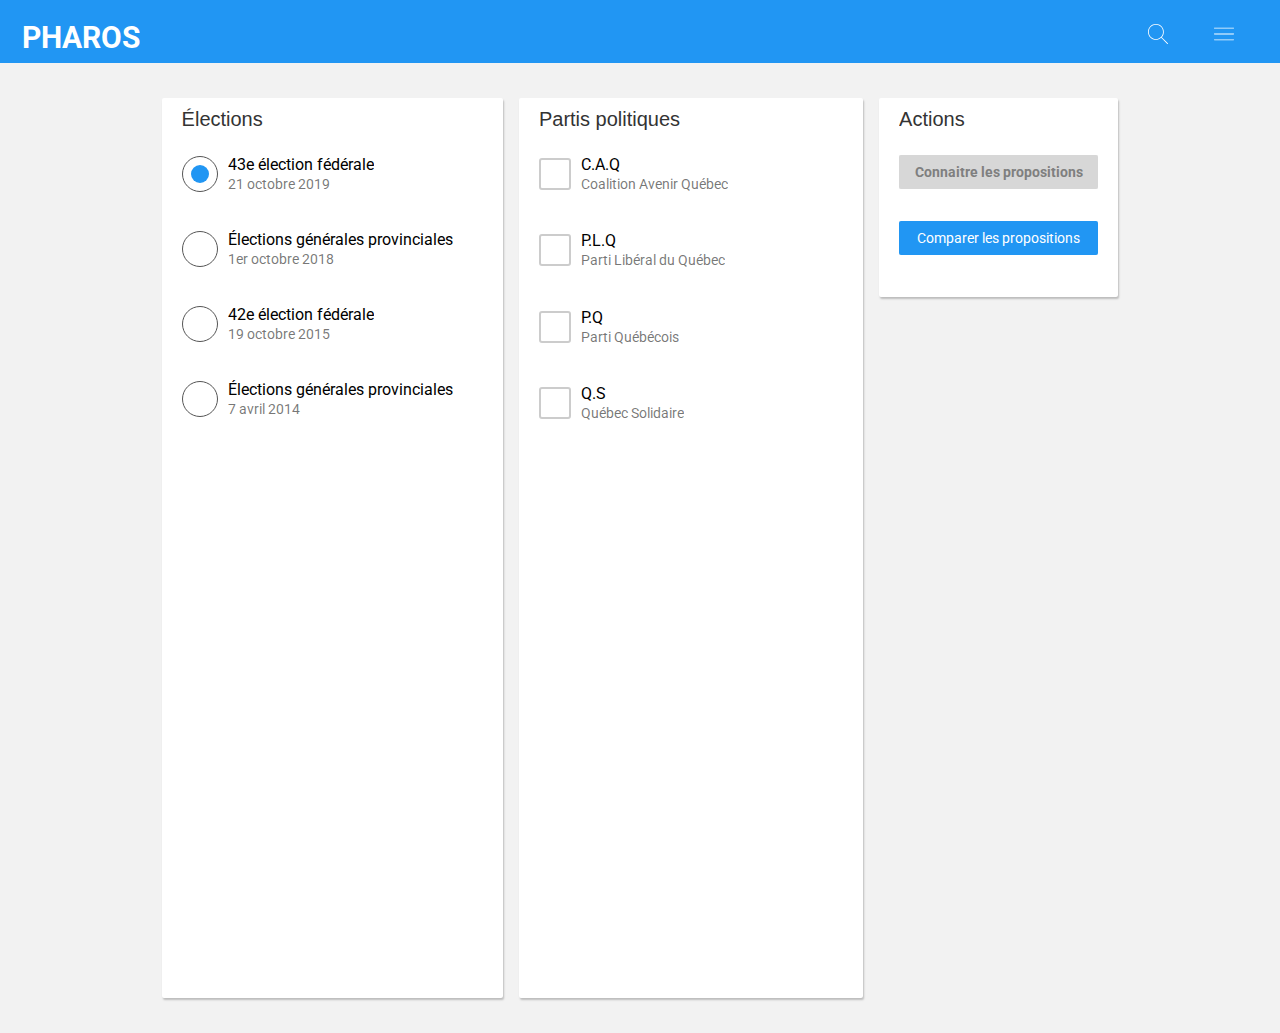
==== index.html @ b273d569 "Making CSS changes. The design elements are looking good." ====
<!DOCTYPE html>
<html lang="en">
<head>
    <meta charset="UTF-8">
    <title>Log2420 TP1</title>
    <link rel="stylesheet" href="css/style.css"/>
    <script src="js/main.js"></script>
</head>
<body>
    <!-- basically, we need to copy this: https://s07g4j.axshare.com/#id=v40wxq&p=home&c=3-->
    <header>
        <a id="logo">PHAROS</a>
        <nav>
            <ul class="nav_elements">
                <li><img src="images/search.svg" alt="search" id="search"></li>
                <li><img src="images/menu.svg" alt="menu" id="menu"></li>
            </ul>
        </nav>
    </header>

    <form id="container">
        <section class="card" id="election-card">
            <h2>Élections</h2>
            <ul class="election-list">
                <li>
                    <label for="radio1" class="radio">
                        <input type="radio" class="radio__input" id="radio1" name="election" value="1" checked>
                        <div class="radio__radio"></div>
                        <div>
                            <span class="card-option-title">43e élection fédérale</span><br/>
                            <span class="card-option-subtitle">21 octobre 2019</span>
                        </div>
                    </label>
                </li>
                <li>
                    <label for="radio2" class="radio">
                        <input type="radio" class="radio__input" id="radio2" name="election" value="1">
                        <div class="radio__radio"></div>
                        <div>
                            <span class="card-option-title">Élections générales provinciales</span><br/>
                            <span class="card-option-subtitle">1er octobre 2018</span>
                        </div>
                    </label>
                </li>
                <li>
                    <label for="radio3" class="radio">
                        <input type="radio" class="radio__input" id="radio3" name="election" value="1">
                        <div class="radio__radio"></div>
                        <div>
                            <span class="card-option-title">42e élection fédérale</span><br/>
                            <span class="card-option-subtitle">19 octobre 2015</span>
                        </div>
                    </label>
                </li>
                <li>
                    <label for="radio4" class="radio">
                        <input type="radio" class="radio__input" id="radio4" name="election" value="1">
                        <div class="radio__radio"></div>
                        <div>
                            <span class="card-option-title">Élections générales provinciales</span><br/>
                            <span class="card-option-subtitle">7 avril 2014</span>
                        </div>
                    </label>
                </li>
            </ul>
        </section>

        <section class="card" id="pp-card">
            <h2>Partis politiques</h2>
            <ul class="partis-politiques-list">
                <li>
                    <label class="checkbox" for="cb1">
                        <input type="checkbox" class="checkbox__input" id="cb1" name="pp">
                        <div class="checkbox__box"></div>
                        <div class="cb-text-container">
                            <span class="card-option-title">C.A.Q</span><br/>
                            <span class="card-option-subtitle">Coalition Avenir Québec</span>
                        </div>
                    </label>
                </li>
                <li>
                    <label class="checkbox" for="cb2">
                        <input type="checkbox" class="checkbox__input" id="cb2" name="pp">
                        <div class="checkbox__box"></div>
                        <div class="cb-text-container">
                            <span class="card-option-title">P.L.Q</span><br/>
                            <span class="card-option-subtitle">Parti Libéral du Québec</span>
                        </div>
                    </label>
                </li>
                <li>
                    <label class="checkbox" for="cb3">
                        <input type="checkbox" class="checkbox__input" id="cb3" name="pp">
                        <div class="checkbox__box"></div>
                        <div class="cb-text-container">
                            <span class="card-option-title">P.Q</span><br/>
                            <span class="card-option-subtitle">Parti Québécois</span>
                        </div>
                    </label>
                </li>
                <li>
                    <label class="checkbox" for="cb4">
                        <input type="checkbox" class="checkbox__input" id="cb4" name="pp">
                        <div class="checkbox__box"></div>
                        <div class="cb-text-container">
                            <span class="card-option-title">Q.S</span><br/>
                            <span class="card-option-subtitle">Québec Solidaire</span>
                        </div>
                    </label>
                </li>
            </ul>
        </section>

        <section class="card" id="action-card">
            <h2>Actions</h2>
            <ul class="button_list">
                <li><button type="submit" class="disabled">Connaitre les propositions</button></li>
                <li><button type="submit">Comparer les propositions</button></li>
            </ul>
        </section>
    </form>
</body>
</html>
---- css/style.css ----
@import url('https://fonts.googleapis.com/css?family=Roboto:300,400,700&display=swap');

/* Google's palette */
/* blue: #4285f4 */
/* red: #ea4335 */
/* yellow: #fbbc05 */
/* green: #34a853 */

* {
    font-family: 'Roboto', sans-serif;
    font-weight: 400;
    font-size: 16px;

    box-sizing: border-box;
    margin: 0;
    padding: 0;

    overflow-y: hidden;
}

html, body {
    background: #f2f2f2;
}

li {
    list-style: none;
}

header {
    display: flex;
    justify-content: space-between;
    align-items: center;

    padding: 1.25em 1.6em 0.5em 1.37em;
    max-width: 1300px;
    margin: 0 auto;

    color: white;
    background-color: #2196f3
}

header #logo {
    cursor: pointer;
    font-weight: bolder;
    font-size: 30px;
}

header .nav_elements li {
    display: inline-block;
    cursor: pointer;
}

header .nav_elements li img {
    height: 20px;
    padding: 0 1.3em;
}

#container {
    margin: 3px auto;
    padding: 0 12%;
    display: flex;
    justify-content: space-between;
}

#container .card {
    margin: 2em 0.5em;
    padding: 10px 20px;
    min-width: fit-content;
    width: 356px;
    border: none;
    border-radius: 2px;
    background: white;
    box-shadow: 1px 2px 2px rgba(0, 0, 0, 0.22);
}

#container .card h2 {
    margin-bottom: 1.2em;
    font-family: Arial, sans-serif;
    font-size: 20px;
    color: #333;
}

.card .card-option-subtitle  {
    font-size: 16px;
    color: rgba(0, 0, 0, 0.87);
}

.card .card-option-subtitle  {
    font-size: 14px;
    color: rgba(0, 0, 0, 0.54);
}

#container #election-card {
    width: 356px;
    height: 100vh;
}

#container #election-card li {
    margin-bottom: 2.1em;
}

.radio {
    display: inline-flex;
    align-items: center;
    cursor: pointer;
    margin-right: 10px;
}

.radio__input {
    display: none;
}

.radio__radio {
    width: 2.3em;
    height: 2.3em;
    border: 1px solid #555;
    border-radius: 50%;
    margin-right: 10px;
    box-sizing: border-box;
    padding: 0.5em;
}

.radio__radio::after {
    content: "";
    width: 100%;
    height: 100%;
    display: block;
    background-color: #2196f3;
    border-radius: 50%;

    transform: scale(0);
    transition: transform 0.15s;
}

.radio__input:checked + .radio__radio::after {
    transform: scale(1);
}

#container #pp-card {
    width: 359px;
    height: 100vh;
}

#container #pp-card li {
    margin-bottom: 2.4em;
}

.checkbox {
    display: inline-flex;
    align-items: center;
    cursor: pointer;
}

.checkbox__input {
    display: none;
}

.checkbox__box {
    width: 2em;
    height: 2em;
    border: 2px solid #ccc;
    border-radius: 3px;
    display: flex;
    align-items: center;
    justify-content: center;
    margin-right: 10px;
    flex-shrink: 0;
    transition: background 0.15s, border-color 0.15s;
}

.checkbox__box::after {
    content: '\2714';
    color: white;
    transform: scale(0);
    transition: transform 0.15s;
}

.checkbox__input:checked + .checkbox__box {
    background-color: #2196f3;
    border-color: #2196f3;
}

.checkbox__input:checked + .checkbox__box::after {
    transform: scale(1);
}

#container #action-card {
    width: 249px;
    height: fit-content;
}

#container .card .button_list li {
    margin-bottom: 2em;
}

#container .card .button_list button {
    border: none;
    border-radius: 2px;
    box-shadow: 0 0 2px rgba(40, 40, 40, 0.117);

    color: white;
    background: #2196f3;
    font-size: 14px;
    padding: 9px 12px;

    width: 100%;
    cursor: pointer;
}

#container .card .button_list .disabled {
    cursor: default;
    font-weight: bolder;
    color: #7f7f7f;
    background: #d7d7d7;
}
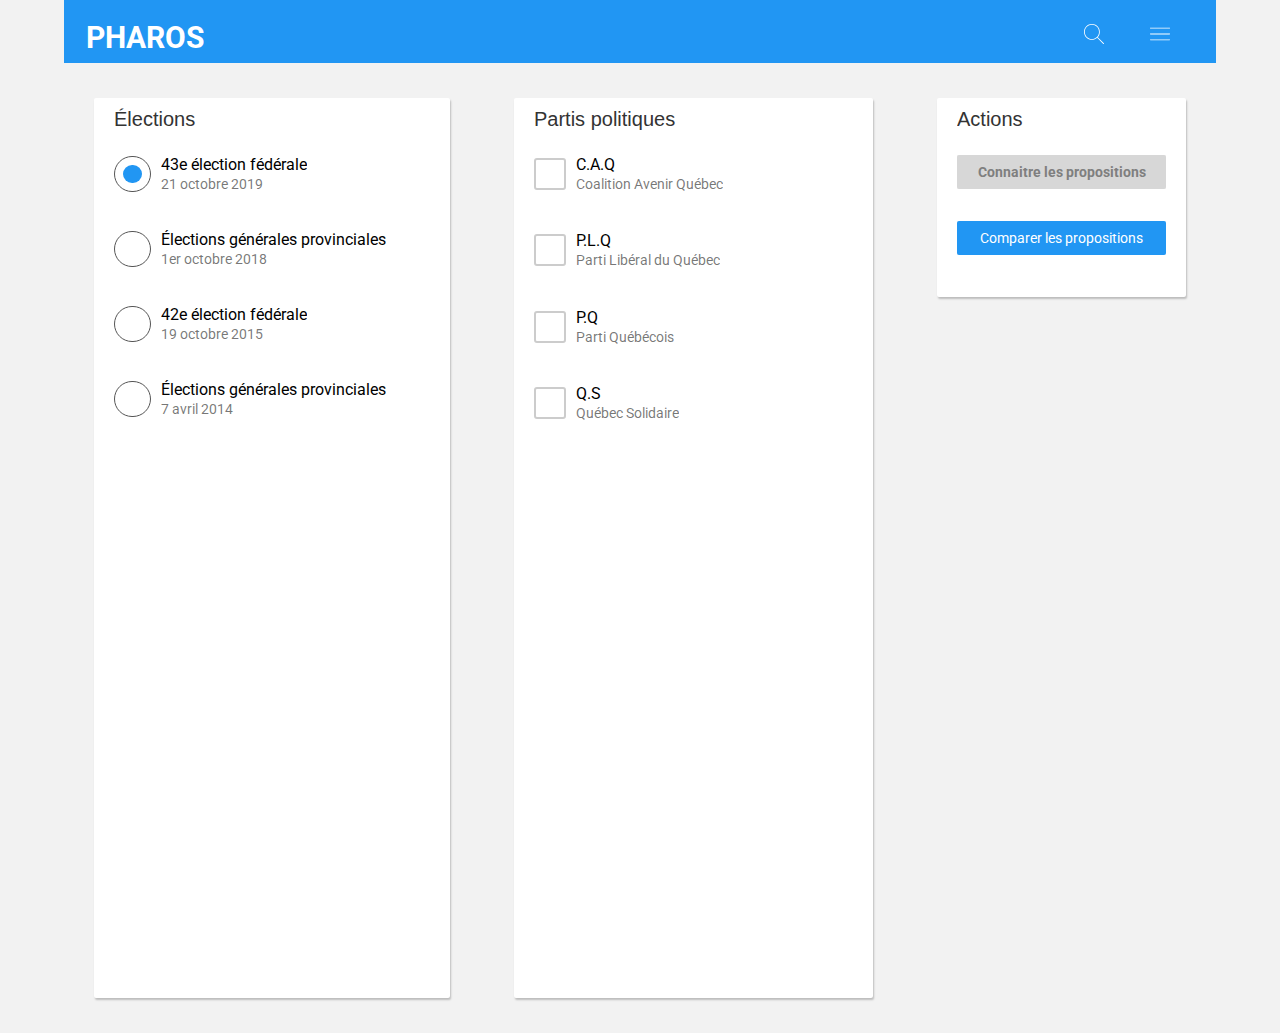
==== commit 5f1eccd2: "Making CSS changes. Fixing the header being not quite right. Now it scales properly." ====
--- a/index.html
+++ b/index.html
@@ -3,8 +3,8 @@
 <head>
     <meta charset="UTF-8">
     <title>Log2420 TP1</title>
-    <link rel="stylesheet" href="css/style.css"/>
-    <script src="js/main.js"></script>
+    <link rel="stylesheet" href="./css/style.css"/>
+    <script type="text/javascript" src="./js/main.js"></script>
 </head>
 <body>
     <!-- basically, we need to copy this: https://s07g4j.axshare.com/#id=v40wxq&p=home&c=3-->
@@ -70,7 +70,7 @@
             <ul class="partis-politiques-list">
                 <li>
                     <label class="checkbox" for="cb1">
-                        <input type="checkbox" class="checkbox__input" id="cb1" name="pp">
+                        <input type="checkbox" class="checkbox__input" id="cb1" name="pp" onchange="updateBtns(this)">
                         <div class="checkbox__box"></div>
                         <div class="cb-text-container">
                             <span class="card-option-title">C.A.Q</span><br/>
--- a/css/style.css
+++ b/css/style.css
@@ -32,7 +32,8 @@
     align-items: center;
 
     padding: 1.25em 1.6em 0.5em 1.37em;
-    max-width: 1300px;
+    width: 90vw;
+    min-width: 1150px;
     margin: 0 auto;
 
     color: white;
@@ -57,13 +58,13 @@
 
 #container {
     margin: 3px auto;
-    padding: 0 12%;
+    padding: 0;
     display: flex;
-    justify-content: space-between;
+    justify-content: center;
 }
 
 #container .card {
-    margin: 2em 0.5em;
+    margin: 2em 2em;
     padding: 10px 20px;
     min-width: fit-content;
     width: 356px;
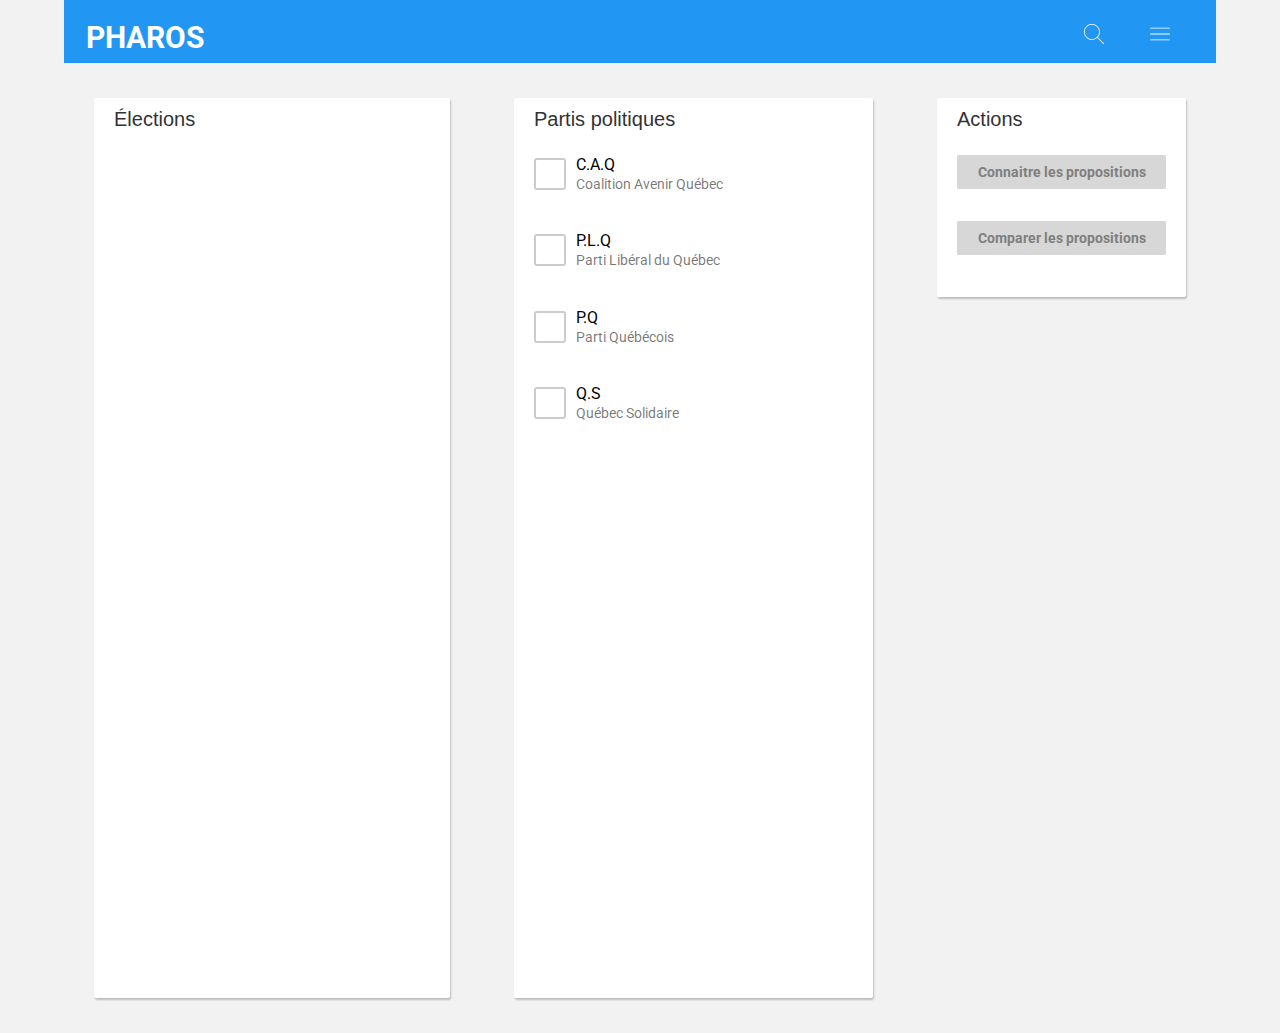
==== commit 15a79dd9: "Elections list generate automatically." ====
--- a/index.html
+++ b/index.html
@@ -21,47 +21,8 @@
     <form id="container">
         <section class="card" id="election-card">
             <h2>Élections</h2>
-            <ul class="election-list">
-                <li>
-                    <label for="radio1" class="radio">
-                        <input type="radio" class="radio__input" id="radio1" name="election" value="1" checked>
-                        <div class="radio__radio"></div>
-                        <div>
-                            <span class="card-option-title">43e élection fédérale</span><br/>
-                            <span class="card-option-subtitle">21 octobre 2019</span>
-                        </div>
-                    </label>
-                </li>
-                <li>
-                    <label for="radio2" class="radio">
-                        <input type="radio" class="radio__input" id="radio2" name="election" value="1">
-                        <div class="radio__radio"></div>
-                        <div>
-                            <span class="card-option-title">Élections générales provinciales</span><br/>
-                            <span class="card-option-subtitle">1er octobre 2018</span>
-                        </div>
-                    </label>
-                </li>
-                <li>
-                    <label for="radio3" class="radio">
-                        <input type="radio" class="radio__input" id="radio3" name="election" value="1">
-                        <div class="radio__radio"></div>
-                        <div>
-                            <span class="card-option-title">42e élection fédérale</span><br/>
-                            <span class="card-option-subtitle">19 octobre 2015</span>
-                        </div>
-                    </label>
-                </li>
-                <li>
-                    <label for="radio4" class="radio">
-                        <input type="radio" class="radio__input" id="radio4" name="election" value="1">
-                        <div class="radio__radio"></div>
-                        <div>
-                            <span class="card-option-title">Élections générales provinciales</span><br/>
-                            <span class="card-option-subtitle">7 avril 2014</span>
-                        </div>
-                    </label>
-                </li>
+            <ul id="election-list" class="election-list">
+                <!-- Generated Elections go here -->
             </ul>
         </section>
 
@@ -70,7 +31,7 @@
             <ul class="partis-politiques-list">
                 <li>
                     <label class="checkbox" for="cb1">
-                        <input type="checkbox" class="checkbox__input" id="cb1" name="pp" onchange="updateBtns(this)">
+                        <input type="checkbox" class="checkbox__input" id="cb1" name="pp" onclick="clickedCheckbox(this)">
                         <div class="checkbox__box"></div>
                         <div class="cb-text-container">
                             <span class="card-option-title">C.A.Q</span><br/>
@@ -80,7 +41,7 @@
                 </li>
                 <li>
                     <label class="checkbox" for="cb2">
-                        <input type="checkbox" class="checkbox__input" id="cb2" name="pp">
+                        <input type="checkbox" class="checkbox__input" id="cb2" name="pp" onclick="clickedCheckbox(this)">
                         <div class="checkbox__box"></div>
                         <div class="cb-text-container">
                             <span class="card-option-title">P.L.Q</span><br/>
@@ -90,7 +51,7 @@
                 </li>
                 <li>
                     <label class="checkbox" for="cb3">
-                        <input type="checkbox" class="checkbox__input" id="cb3" name="pp">
+                        <input type="checkbox" class="checkbox__input" id="cb3" name="pp" onclick="clickedCheckbox(this)">
                         <div class="checkbox__box"></div>
                         <div class="cb-text-container">
                             <span class="card-option-title">P.Q</span><br/>
@@ -100,7 +61,7 @@
                 </li>
                 <li>
                     <label class="checkbox" for="cb4">
-                        <input type="checkbox" class="checkbox__input" id="cb4" name="pp">
+                        <input type="checkbox" class="checkbox__input" id="cb4" name="pp" onclick="clickedCheckbox(this)">
                         <div class="checkbox__box"></div>
                         <div class="cb-text-container">
                             <span class="card-option-title">Q.S</span><br/>
@@ -114,8 +75,8 @@
         <section class="card" id="action-card">
             <h2>Actions</h2>
             <ul class="button_list">
-                <li><button type="submit" class="disabled">Connaitre les propositions</button></li>
-                <li><button type="submit">Comparer les propositions</button></li>
+                <li><button id="btn-propositions" type="submit" class="disabled">Connaitre les propositions</button></li>
+                <li><button id="btn-comparer" type="submit" class="disabled">Comparer les propositions</button></li>
             </ul>
         </section>
     </form>
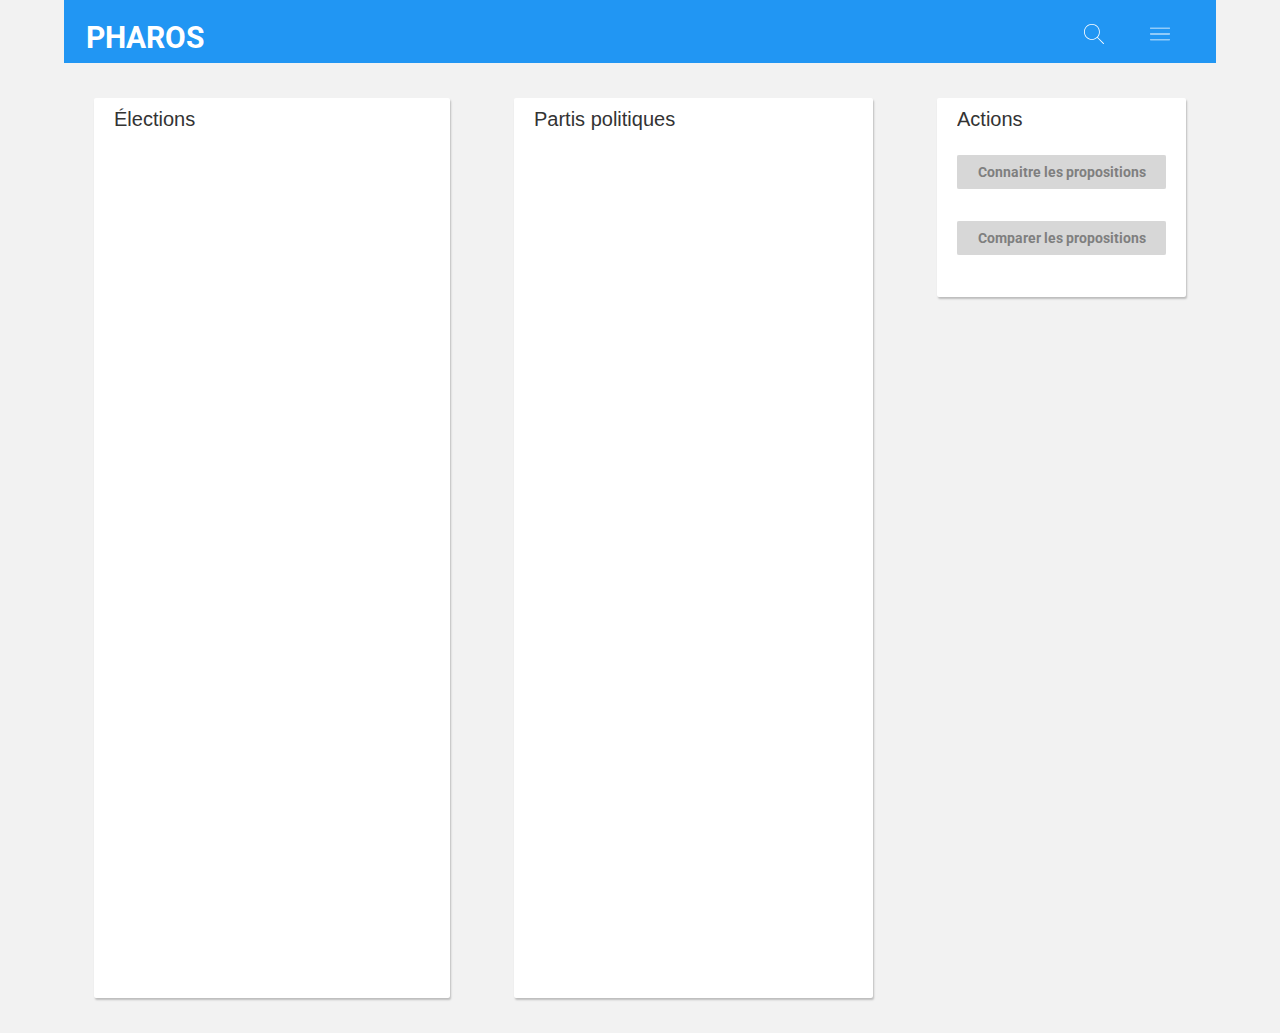
==== commit a606a090: "Partis list generate automatically." ====
--- a/index.html
+++ b/index.html
@@ -28,47 +28,8 @@
 
         <section class="card" id="pp-card">
             <h2>Partis politiques</h2>
-            <ul class="partis-politiques-list">
-                <li>
-                    <label class="checkbox" for="cb1">
-                        <input type="checkbox" class="checkbox__input" id="cb1" name="pp" onclick="clickedCheckbox(this)">
-                        <div class="checkbox__box"></div>
-                        <div class="cb-text-container">
-                            <span class="card-option-title">C.A.Q</span><br/>
-                            <span class="card-option-subtitle">Coalition Avenir Québec</span>
-                        </div>
-                    </label>
-                </li>
-                <li>
-                    <label class="checkbox" for="cb2">
-                        <input type="checkbox" class="checkbox__input" id="cb2" name="pp" onclick="clickedCheckbox(this)">
-                        <div class="checkbox__box"></div>
-                        <div class="cb-text-container">
-                            <span class="card-option-title">P.L.Q</span><br/>
-                            <span class="card-option-subtitle">Parti Libéral du Québec</span>
-                        </div>
-                    </label>
-                </li>
-                <li>
-                    <label class="checkbox" for="cb3">
-                        <input type="checkbox" class="checkbox__input" id="cb3" name="pp" onclick="clickedCheckbox(this)">
-                        <div class="checkbox__box"></div>
-                        <div class="cb-text-container">
-                            <span class="card-option-title">P.Q</span><br/>
-                            <span class="card-option-subtitle">Parti Québécois</span>
-                        </div>
-                    </label>
-                </li>
-                <li>
-                    <label class="checkbox" for="cb4">
-                        <input type="checkbox" class="checkbox__input" id="cb4" name="pp" onclick="clickedCheckbox(this)">
-                        <div class="checkbox__box"></div>
-                        <div class="cb-text-container">
-                            <span class="card-option-title">Q.S</span><br/>
-                            <span class="card-option-subtitle">Québec Solidaire</span>
-                        </div>
-                    </label>
-                </li>
+            <ul id="partis-list" class="partis-list">
+                <!-- Generated Partis go here -->
             </ul>
         </section>
 
--- a/css/style.css
+++ b/css/style.css
@@ -92,7 +92,7 @@
 }
 
 #container #election-card {
-    width: 356px;
+    min-width: 356px;
     height: 100vh;
 }
 
@@ -138,7 +138,7 @@
 }
 
 #container #pp-card {
-    width: 359px;
+    min-width: 359px;
     height: 100vh;
 }
 
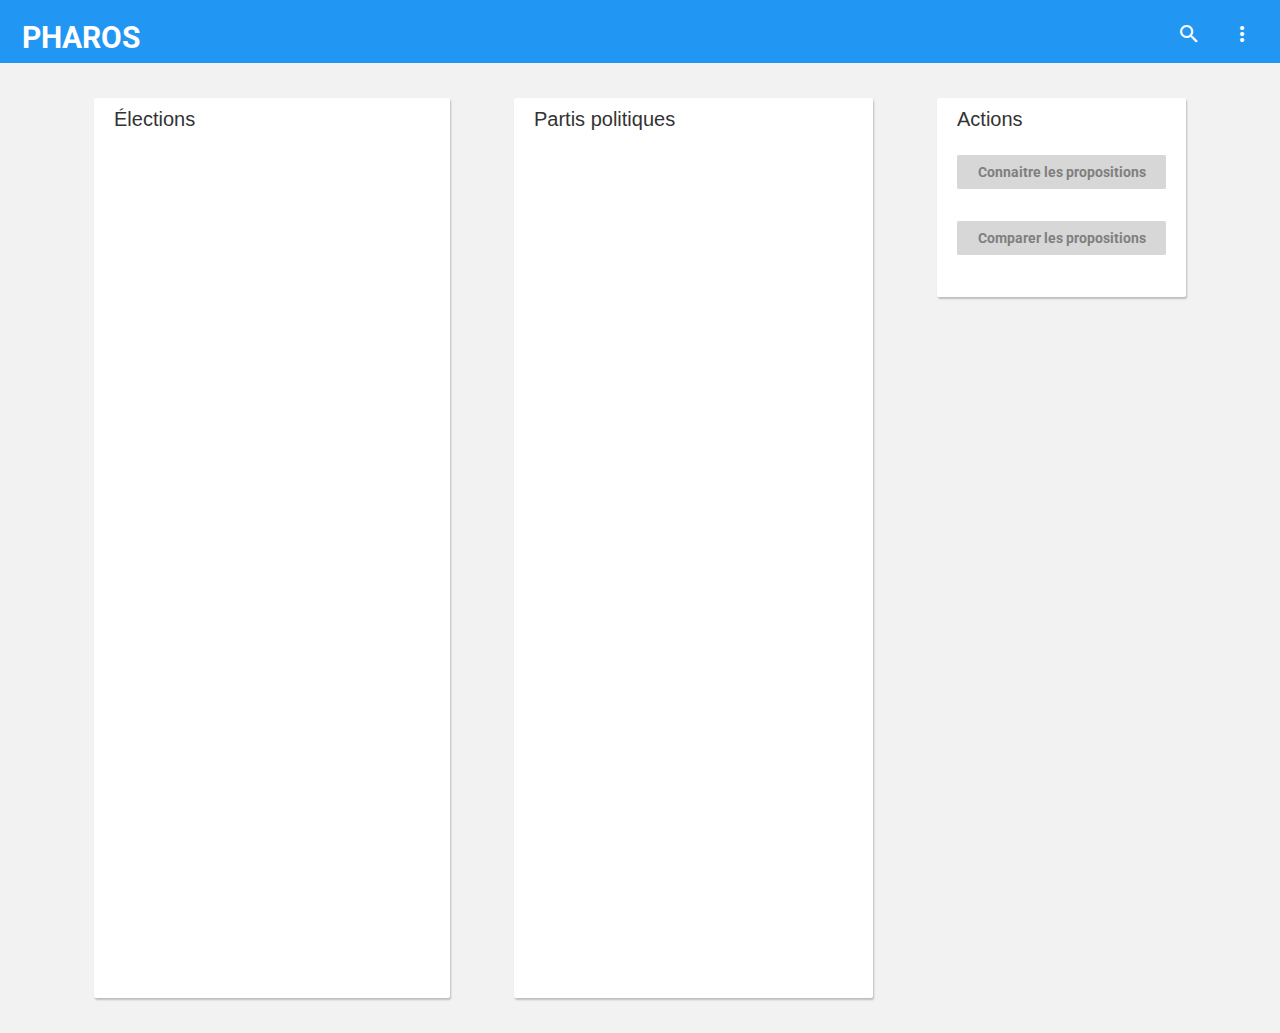
==== commit b030fb98: "Completed "connaitre"" ====
--- a/index.html
+++ b/index.html
@@ -2,44 +2,12 @@
 <html lang="en">
 <head>
     <meta charset="UTF-8">
-    <title>Log2420 TP1</title>
-    <link rel="stylesheet" href="./css/style.css"/>
-    <script type="text/javascript" src="./js/main.js"></script>
+    <script>
+        window.location.replace("./home/index.html");
+    </script>
+    <title>Redirection</title>
 </head>
 <body>
-    <!-- basically, we need to copy this: https://s07g4j.axshare.com/#id=v40wxq&p=home&c=3-->
-    <header>
-        <a id="logo">PHAROS</a>
-        <nav>
-            <ul class="nav_elements">
-                <li><img src="images/search.svg" alt="search" id="search"></li>
-                <li><img src="images/menu.svg" alt="menu" id="menu"></li>
-            </ul>
-        </nav>
-    </header>
-
-    <form id="container">
-        <section class="card" id="election-card">
-            <h2>Élections</h2>
-            <ul id="election-list" class="election-list">
-                <!-- Generated Elections go here -->
-            </ul>
-        </section>
-
-        <section class="card" id="pp-card">
-            <h2>Partis politiques</h2>
-            <ul id="partis-list" class="partis-list">
-                <!-- Generated Partis go here -->
-            </ul>
-        </section>
-
-        <section class="card" id="action-card">
-            <h2>Actions</h2>
-            <ul class="button_list">
-                <li><button id="btn-propositions" type="submit" class="disabled">Connaitre les propositions</button></li>
-                <li><button id="btn-comparer" type="submit" class="disabled">Comparer les propositions</button></li>
-            </ul>
-        </section>
-    </form>
+<h1>Redirecting...</h1>
 </body>
 </html>
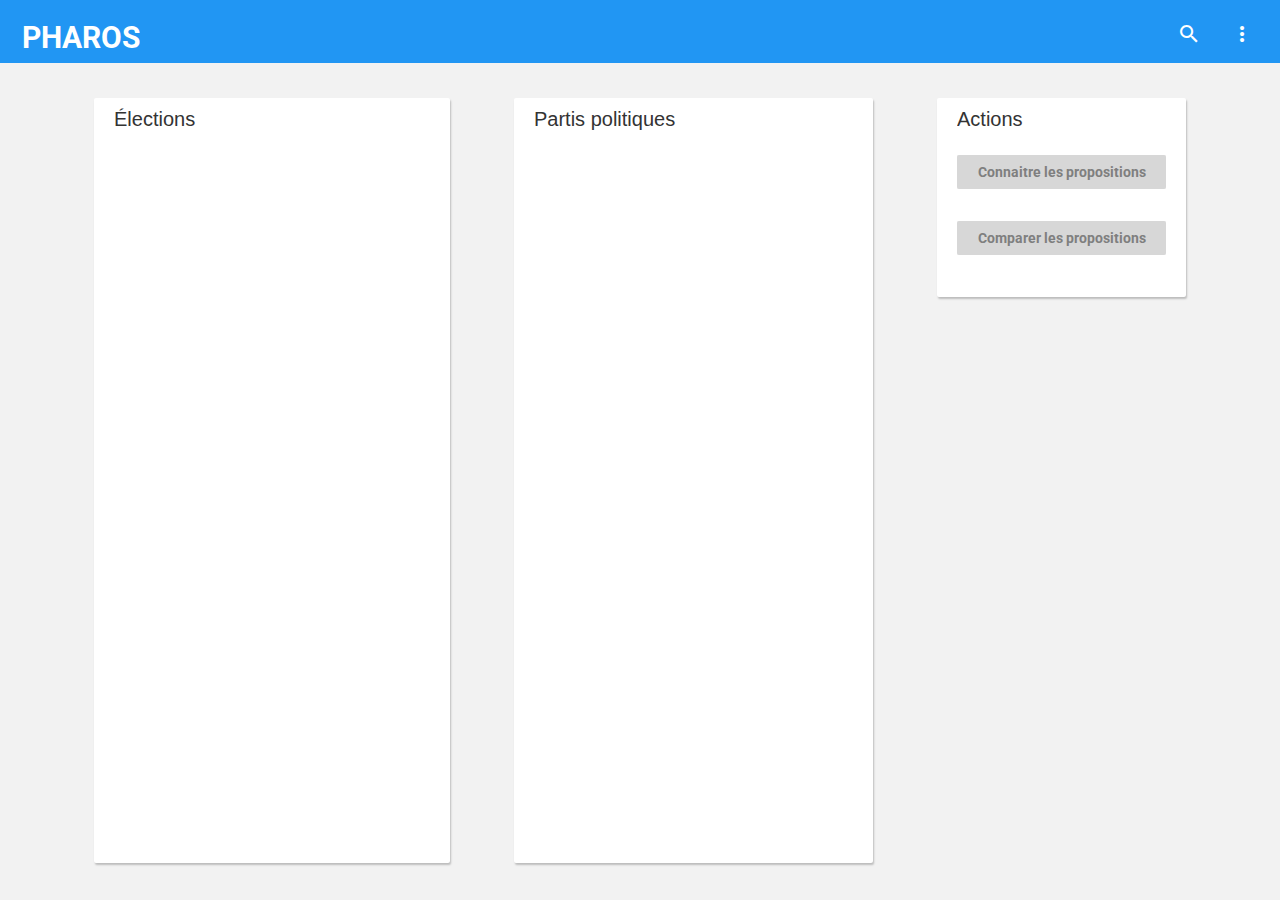
==== commit 708ad838: "Added JQuery to the solution. Replaced document.getElementById with jquery." ====
--- a/index.html
+++ b/index.html
@@ -2,6 +2,9 @@
 <html lang="en">
 <head>
     <meta charset="UTF-8">
+    <script src="https://code.jquery.com/jquery-3.4.1.min.js"
+            integrity="sha256-CSXorXvZcTkaix6Yvo6HppcZGetbYMGWSFlBw8HfCJo="
+            crossorigin="anonymous"></script>
     <script>
         window.location.replace("./home/index.html");
     </script>
